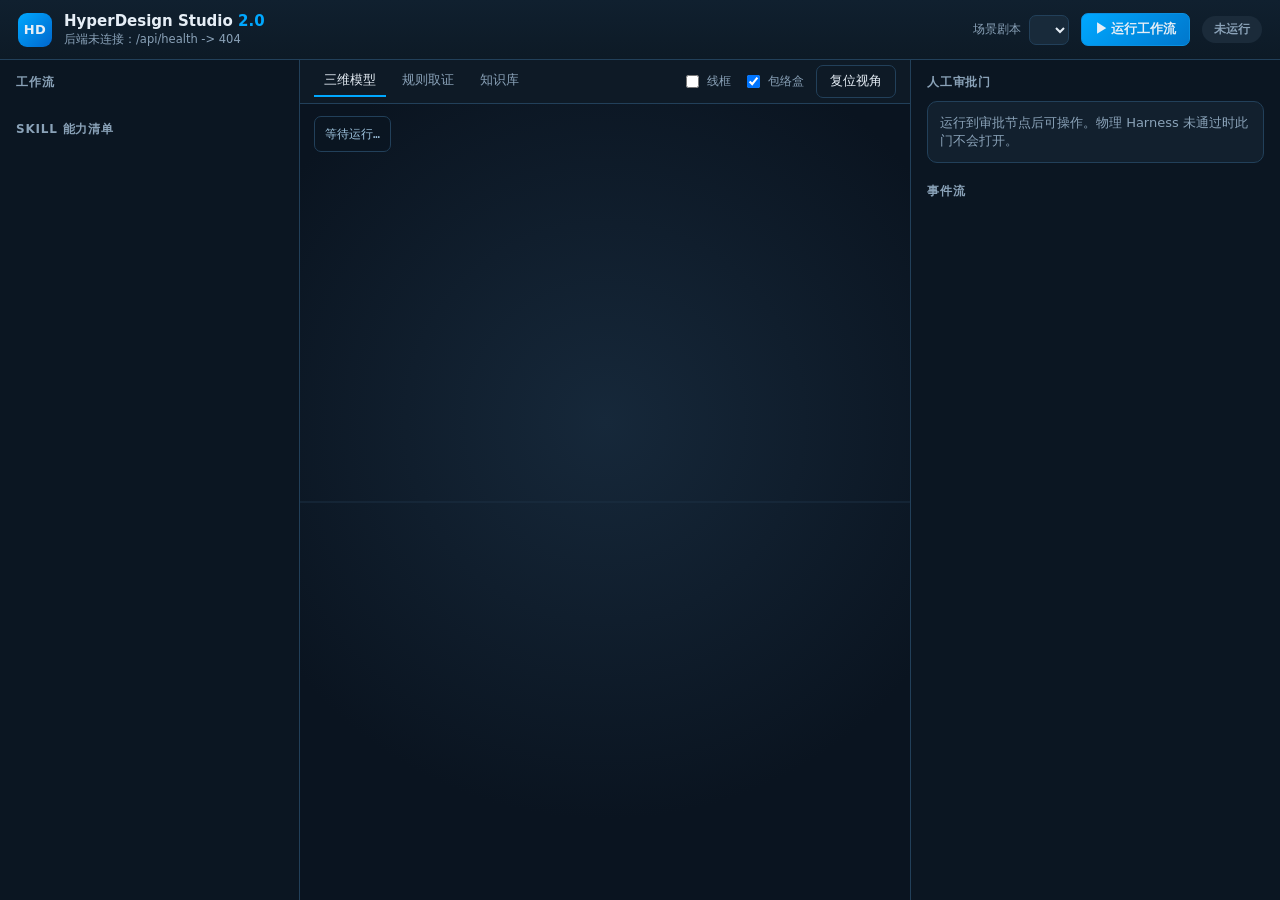
==== frontend/index.html @ b51b8f06 "HyperDesign 2.0：可验证的工业设计智能体平台（M0–M6 全部通过门禁） - 受控几何中间表示（CAD-IR）+ 固定白名单解释器：智能体只产出数据，拒绝任意代码执行 - 准入规则引擎（" ====
<!DOCTYPE html>
<html lang="zh-CN">
<head>
<meta charset="UTF-8" />
<meta name="viewport" content="width=device-width, initial-scale=1" />
<title>HyperDesign Studio 2.0</title>
<link rel="stylesheet" href="./styles.css" />
<script type="importmap">
{ "imports": { "three": "./vendor/three.module.js" } }
</script>
</head>
<body>
<header class="bar">
  <div class="brand">
    <span class="logo">HD</span>
    <div>
      <div class="title">HyperDesign Studio <span class="ver">2.0</span></div>
      <div class="sub" id="health-line">正在连接后端…</div>
    </div>
  </div>
  <div class="actions">
    <label class="field">
      <span>场景剧本</span>
      <select id="preset-select"></select>
    </label>
    <button id="btn-run" class="primary">▶ 运行工作流</button>
    <span id="run-pill" class="pill idle">未运行</span>
  </div>
</header>

<main class="layout">
  <!-- 左：工作流 -->
  <section class="panel left">
    <h2>工作流 <span class="muted" id="wf-id"></span></h2>
    <div id="node-list" class="nodes"></div>
    <h2 class="mt">Skill 能力清单</h2>
    <div id="skill-list" class="skills"></div>
  </section>

  <!-- 中：三维视窗 + 规则 -->
  <section class="panel center">
    <div class="viewport-head">
      <div class="tabs">
        <button class="tab active" data-tab="model">三维模型</button>
        <button class="tab" data-tab="rules">规则取证</button>
        <button class="tab" data-tab="kb">知识库</button>
      </div>
      <div class="vp-tools">
        <label class="chk"><input type="checkbox" id="toggle-wire" /> 线框</label>
        <label class="chk"><input type="checkbox" id="toggle-bbox" checked /> 包络盒</label>
        <button id="btn-fit" class="ghost">复位视角</button>
      </div>
    </div>
    <div id="view-wrap" class="view-wrap">
      <canvas id="view3d"></canvas>
      <div class="hud" id="hud">等待运行…</div>
    </div>
    <div id="rules-wrap" class="rules-wrap hidden">
      <div id="rules-summary" class="rules-summary"></div>
      <div id="rules-body"></div>
    </div>
    <div id="kb-wrap" class="rules-wrap hidden">
      <div class="kb-bar">
        <input type="text" id="kb-query" placeholder="检索私有工艺规范，例如：PC+ABS 外壳 名义壁厚" />
        <select id="kb-role">
          <option value="engineer">工程师</option>
          <option value="viewer">访客</option>
          <option value="admin">管理员</option>
        </select>
        <button id="kb-search" class="primary">检索</button>
      </div>
      <div id="kb-meta" class="rules-summary"></div>
      <div id="kb-results"></div>
      <h2 class="mt">可见文档 <span class="muted" id="kb-doc-count"></span></h2>
      <div id="kb-docs" class="skills"></div>
    </div>
  </section>

  <!-- 右：审批 + 事件 -->
  <section class="panel right">
    <h2>人工审批门</h2>
    <div id="approval-box" class="approval">
      <div class="muted">运行到审批节点后可操作。物理 Harness 未通过时此门不会打开。</div>
    </div>
    <h2 class="mt">事件流 <span class="muted" id="event-count"></span></h2>
    <div id="event-list" class="events"></div>
  </section>
</main>

<script type="module" src="./app.js"></script>
</body>
</html>
---- frontend/styles.css ----
/* HyperDesign Studio 2.0 —— 零构建、离线、无前端框架依赖 */
:root {
  --bg: #0b1622; --panel: #12202e; --panel-2: #182a3a; --line: #22405a;
  --fg: #e6eef6; --muted: #8aa2b8; --accent: #00a8ff;
  --ok: #2ecc71; --bad: #e74c3c; --warn: #f1c40f; --wait: #b07cff;
}
* { box-sizing: border-box; }
html, body { height: 100%; margin: 0; background: var(--bg); color: var(--fg);
  font-family: "Microsoft YaHei", "PingFang SC", system-ui, sans-serif; font-size: 13px; }
.bar { height: 60px; display: flex; align-items: center; justify-content: space-between;
  padding: 0 18px; background: linear-gradient(180deg, #10202f, #0d1a26);
  border-bottom: 1px solid var(--line); }
.brand { display: flex; align-items: center; gap: 12px; }
.logo { width: 34px; height: 34px; border-radius: 9px; background: linear-gradient(135deg, #00a8ff, #0066cc);
  display: grid; place-items: center; font-weight: 800; letter-spacing: .5px; }
.title { font-size: 15px; font-weight: 700; }
.ver { color: var(--accent); font-weight: 700; }
.sub { color: var(--muted); font-size: 11.5px; margin-top: 2px; }
.actions { display: flex; align-items: center; gap: 12px; }
.field { display: flex; align-items: center; gap: 8px; color: var(--muted); font-size: 12px; }
select, input[type="text"] { background: var(--panel-2); color: var(--fg); border: 1px solid var(--line);
  border-radius: 7px; padding: 6px 9px; font-size: 12.5px; outline: none; }
select:focus, input[type="text"]:focus { border-color: var(--accent); }
button { cursor: pointer; border-radius: 7px; border: 1px solid var(--line);
  background: var(--panel-2); color: var(--fg); padding: 7px 13px; font-size: 12.5px; }
button:hover { border-color: var(--accent); }
button.primary { background: linear-gradient(135deg, #00a8ff, #0077cc); border-color: #0a8fe0; font-weight: 700; }
button.ghost { background: transparent; }
button:disabled { opacity: .45; cursor: not-allowed; }
.pill { padding: 5px 11px; border-radius: 999px; font-size: 11.5px; font-weight: 700; border: 1px solid transparent; }
.pill.idle { background: #1b2b3a; color: var(--muted); }
.pill.running { background: #10344d; color: #6fd0ff; border-color: #1d5b83; }
.pill.ok { background: #10341f; color: #6ee7a0; border-color: #1d6b3f; }
.pill.bad { background: #3a1414; color: #ff8e84; border-color: #7a2a24; }
.pill.wait { background: #2a2038; color: #c8a6ff; border-color: #513a7a; }

.layout { display: grid; grid-template-columns: 300px minmax(0, 1fr) 370px; gap: 0;
  height: calc(100% - 60px); }
.panel { padding: 14px 16px; overflow-y: auto; background: var(--bg); }
.panel.left { border-right: 1px solid var(--line); }
.panel.right { border-left: 1px solid var(--line); }
.panel.center { padding: 0; display: flex; flex-direction: column; overflow: hidden; }
h2 { font-size: 12px; letter-spacing: .8px; text-transform: uppercase; color: var(--muted);
  margin: 0 0 10px; font-weight: 700; }
h2.mt { margin-top: 20px; }
.muted { color: var(--muted); font-weight: 400; letter-spacing: 0; text-transform: none; }

.nodes { display: flex; flex-direction: column; gap: 8px; }
.node { background: var(--panel); border: 1px solid var(--line); border-radius: 9px; padding: 10px 11px;
  position: relative; }
.node .t { font-size: 12.5px; font-weight: 600; line-height: 1.35; }
.node .m { color: var(--muted); font-size: 11px; margin-top: 4px; display: flex; gap: 8px; align-items: center; }
.dot { width: 8px; height: 8px; border-radius: 50%; background: #39506a; display: inline-block; }
.dot.ok { background: var(--ok); box-shadow: 0 0 8px #2ecc7188; }
.dot.failed { background: var(--bad); box-shadow: 0 0 8px #e74c3c88; }
.dot.running { background: var(--accent); animation: pulse 1s infinite; }
.dot.waiting_approval { background: var(--wait); }
.dot.skipped { background: #4a5a6a; }
@keyframes pulse { 50% { opacity: .35; } }

.skills { display: flex; flex-direction: column; gap: 6px; }
.skill { background: var(--panel); border: 1px solid var(--line); border-radius: 8px; padding: 8px 10px; }
.skill .k { font-family: Consolas, monospace; font-size: 11.5px; color: #7fd4ff; }
.skill .d { color: var(--muted); font-size: 11px; margin-top: 3px; line-height: 1.45; }

.viewport-head { height: 44px; display: flex; align-items: center; justify-content: space-between;
  padding: 0 14px; border-bottom: 1px solid var(--line); background: #0e1a26; }
.tabs { display: flex; gap: 6px; }
.tab { background: transparent; border: none; color: var(--muted); padding: 6px 10px; font-size: 12.5px;
  border-bottom: 2px solid transparent; border-radius: 0; }
.tab.active { color: var(--fg); border-bottom-color: var(--accent); }
.vp-tools { display: flex; gap: 12px; align-items: center; color: var(--muted); font-size: 12px; }
.chk { display: inline-flex; gap: 5px; align-items: center; cursor: pointer; }
.view-wrap { position: relative; flex: 1; min-height: 0; background: radial-gradient(circle at 50% 40%, #16283a, #0a1420 70%); }
#view3d { width: 100%; height: 100%; display: block; }
.hud { position: absolute; left: 14px; top: 12px; font-family: Consolas, monospace; font-size: 11.5px;
  color: #9fc4de; background: #0b1622cc; border: 1px solid var(--line); border-radius: 7px;
  padding: 8px 10px; line-height: 1.6; white-space: pre; pointer-events: none; }
.rules-wrap { flex: 1; overflow-y: auto; padding: 14px 16px; }
.hidden { display: none !important; }
.rules-summary { display: flex; gap: 10px; margin-bottom: 12px; flex-wrap: wrap; }
.chip { padding: 6px 10px; border-radius: 8px; background: var(--panel); border: 1px solid var(--line); font-size: 12px; }
.chip b { color: var(--accent); }
table { width: 100%; border-collapse: collapse; font-size: 11.8px; }
th { text-align: left; color: var(--muted); font-weight: 600; padding: 6px 8px; border-bottom: 1px solid var(--line); }
td { padding: 7px 8px; border-bottom: 1px solid #1b3044; vertical-align: top; }
tr.failed td { background: #3a14141f; }
tr.invalid td { background: #3a2f141f; }
.tag { font-family: Consolas, monospace; font-size: 11px; }
.cite { color: var(--muted); font-size: 11px; margin-top: 3px; line-height: 1.4; }
.act { color: #ffd479; font-size: 11px; margin-top: 2px; }

.approval { background: var(--panel); border: 1px solid var(--line); border-radius: 10px; padding: 12px; }
.approval .row { display: flex; gap: 8px; margin-top: 10px; }
.approval .row button { flex: 1; }
.btn-ok { background: #14804a !important; border-color: #1d9e5c !important; font-weight: 700; }
.btn-no { background: #8b2d27 !important; border-color: #b0392f !important; font-weight: 700; }
.events { font-family: Consolas, monospace; font-size: 11px; display: flex; flex-direction: column; gap: 3px; }
.ev { padding: 4px 7px; border-radius: 5px; background: var(--panel); border-left: 3px solid #2a4a68; }
.ev.ok { border-left-color: var(--ok); }
.ev.failed { border-left-color: var(--bad); }
.ev.approval { border-left-color: var(--wait); }
.ev .s { color: #5b7f9c; }
.ev .n { color: #7fd4ff; }

.kb-bar { display: flex; gap: 8px; margin-bottom: 12px; }
.kb-bar input[type="text"] { flex: 1; }
.kb-bar select { width: 110px; }
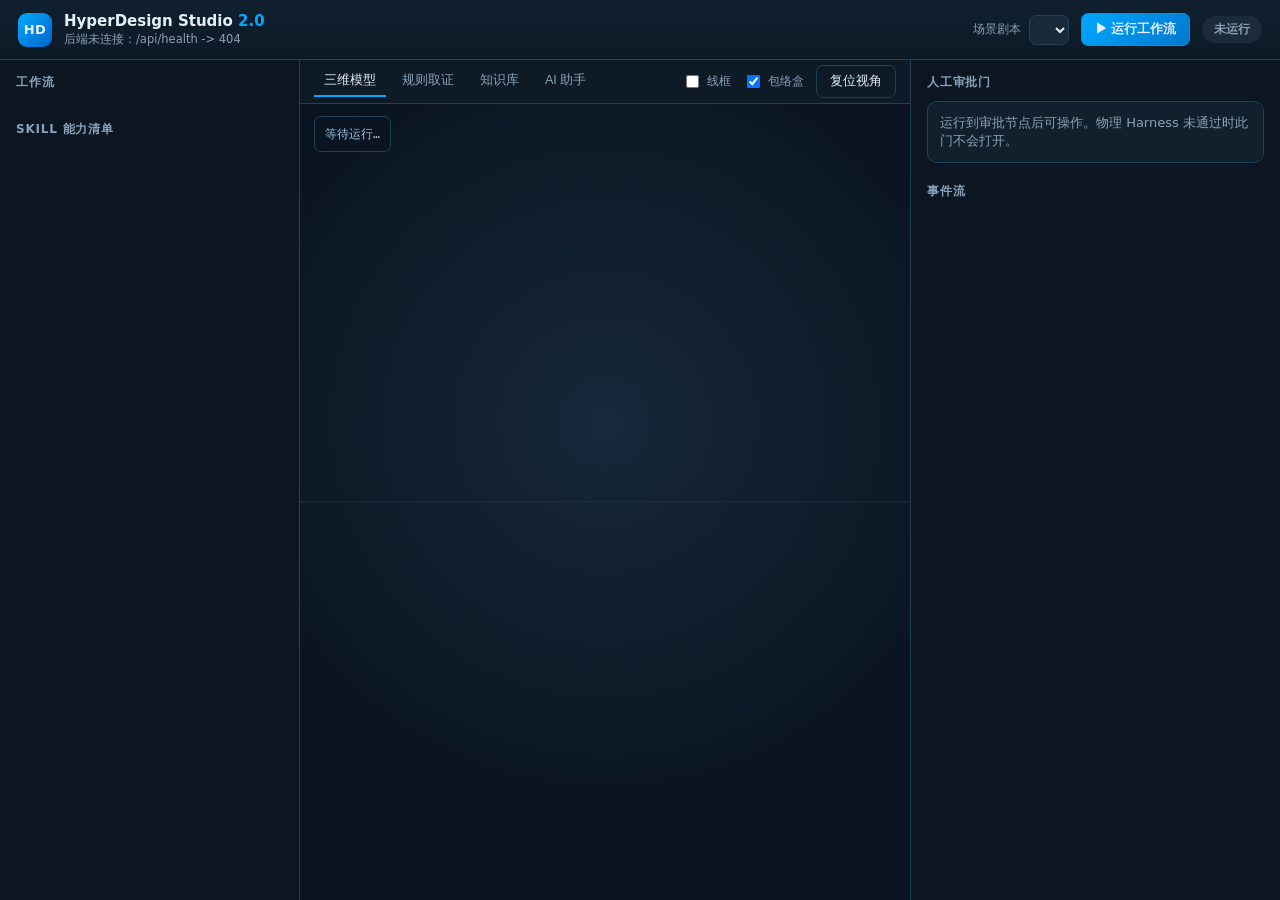
==== commit b67bbffb: "feat(assistant): 交互式 AI 助手（前期需求/中期修改/后期定型）+ 国标件吸附 - backend/app/assistant/engine.py：中文意图解析 → IR 参数补丁" ====
--- a/frontend/index.html
+++ b/frontend/index.html
@@ -44,6 +44,7 @@
         <button class="tab active" data-tab="model">三维模型</button>
         <button class="tab" data-tab="rules">规则取证</button>
         <button class="tab" data-tab="kb">知识库</button>
+        <button class="tab" data-tab="ai">AI 助手</button>
       </div>
       <div class="vp-tools">
         <label class="chk"><input type="checkbox" id="toggle-wire" /> 线框</label>
@@ -74,6 +75,19 @@
       <h2 class="mt">可见文档 <span class="muted" id="kb-doc-count"></span></h2>
       <div id="kb-docs" class="skills"></div>
     </div>
+    <div id="ai-wrap" class="rules-wrap hidden">
+      <div class="kb-bar">
+        <input type="text" id="ai-input" placeholder="例如：帮我设计一个 120×80×45 的 PC+ABS 传感器外壳；或：圆角改成 5.0" />
+        <button id="ai-send" class="primary">发送</button>
+        <button id="ai-reset">重置</button>
+      </div>
+      <div id="ai-meta" class="rules-summary"></div>
+      <div id="ai-log" class="ai-log"></div>
+      <div class="muted" style="margin-top:8px">
+        提示：前期说需求（含包络与工艺），中期说修改（壁厚/拔模/圆角/孔），后期说「定型」。
+        越界参数会被拒绝并给出依据，不会偷偷改。
+      </div>
+    </div>
   </section>
 
   <!-- 右：审批 + 事件 -->
--- a/frontend/styles.css
+++ b/frontend/styles.css
@@ -1,108 +1,116 @@
-/* HyperDesign Studio 2.0 —— 零构建、离线、无前端框架依赖 */
-:root {
-  --bg: #0b1622; --panel: #12202e; --panel-2: #182a3a; --line: #22405a;
-  --fg: #e6eef6; --muted: #8aa2b8; --accent: #00a8ff;
-  --ok: #2ecc71; --bad: #e74c3c; --warn: #f1c40f; --wait: #b07cff;
-}
-* { box-sizing: border-box; }
-html, body { height: 100%; margin: 0; background: var(--bg); color: var(--fg);
-  font-family: "Microsoft YaHei", "PingFang SC", system-ui, sans-serif; font-size: 13px; }
-.bar { height: 60px; display: flex; align-items: center; justify-content: space-between;
-  padding: 0 18px; background: linear-gradient(180deg, #10202f, #0d1a26);
-  border-bottom: 1px solid var(--line); }
-.brand { display: flex; align-items: center; gap: 12px; }
-.logo { width: 34px; height: 34px; border-radius: 9px; background: linear-gradient(135deg, #00a8ff, #0066cc);
-  display: grid; place-items: center; font-weight: 800; letter-spacing: .5px; }
-.title { font-size: 15px; font-weight: 700; }
-.ver { color: var(--accent); font-weight: 700; }
-.sub { color: var(--muted); font-size: 11.5px; margin-top: 2px; }
-.actions { display: flex; align-items: center; gap: 12px; }
-.field { display: flex; align-items: center; gap: 8px; color: var(--muted); font-size: 12px; }
-select, input[type="text"] { background: var(--panel-2); color: var(--fg); border: 1px solid var(--line);
-  border-radius: 7px; padding: 6px 9px; font-size: 12.5px; outline: none; }
-select:focus, input[type="text"]:focus { border-color: var(--accent); }
-button { cursor: pointer; border-radius: 7px; border: 1px solid var(--line);
-  background: var(--panel-2); color: var(--fg); padding: 7px 13px; font-size: 12.5px; }
-button:hover { border-color: var(--accent); }
-button.primary { background: linear-gradient(135deg, #00a8ff, #0077cc); border-color: #0a8fe0; font-weight: 700; }
-button.ghost { background: transparent; }
-button:disabled { opacity: .45; cursor: not-allowed; }
-.pill { padding: 5px 11px; border-radius: 999px; font-size: 11.5px; font-weight: 700; border: 1px solid transparent; }
-.pill.idle { background: #1b2b3a; color: var(--muted); }
-.pill.running { background: #10344d; color: #6fd0ff; border-color: #1d5b83; }
-.pill.ok { background: #10341f; color: #6ee7a0; border-color: #1d6b3f; }
-.pill.bad { background: #3a1414; color: #ff8e84; border-color: #7a2a24; }
-.pill.wait { background: #2a2038; color: #c8a6ff; border-color: #513a7a; }
-
-.layout { display: grid; grid-template-columns: 300px minmax(0, 1fr) 370px; gap: 0;
-  height: calc(100% - 60px); }
-.panel { padding: 14px 16px; overflow-y: auto; background: var(--bg); }
-.panel.left { border-right: 1px solid var(--line); }
-.panel.right { border-left: 1px solid var(--line); }
-.panel.center { padding: 0; display: flex; flex-direction: column; overflow: hidden; }
-h2 { font-size: 12px; letter-spacing: .8px; text-transform: uppercase; color: var(--muted);
-  margin: 0 0 10px; font-weight: 700; }
-h2.mt { margin-top: 20px; }
-.muted { color: var(--muted); font-weight: 400; letter-spacing: 0; text-transform: none; }
-
-.nodes { display: flex; flex-direction: column; gap: 8px; }
-.node { background: var(--panel); border: 1px solid var(--line); border-radius: 9px; padding: 10px 11px;
-  position: relative; }
-.node .t { font-size: 12.5px; font-weight: 600; line-height: 1.35; }
-.node .m { color: var(--muted); font-size: 11px; margin-top: 4px; display: flex; gap: 8px; align-items: center; }
-.dot { width: 8px; height: 8px; border-radius: 50%; background: #39506a; display: inline-block; }
-.dot.ok { background: var(--ok); box-shadow: 0 0 8px #2ecc7188; }
-.dot.failed { background: var(--bad); box-shadow: 0 0 8px #e74c3c88; }
-.dot.running { background: var(--accent); animation: pulse 1s infinite; }
-.dot.waiting_approval { background: var(--wait); }
-.dot.skipped { background: #4a5a6a; }
-@keyframes pulse { 50% { opacity: .35; } }
-
-.skills { display: flex; flex-direction: column; gap: 6px; }
-.skill { background: var(--panel); border: 1px solid var(--line); border-radius: 8px; padding: 8px 10px; }
-.skill .k { font-family: Consolas, monospace; font-size: 11.5px; color: #7fd4ff; }
-.skill .d { color: var(--muted); font-size: 11px; margin-top: 3px; line-height: 1.45; }
-
-.viewport-head { height: 44px; display: flex; align-items: center; justify-content: space-between;
-  padding: 0 14px; border-bottom: 1px solid var(--line); background: #0e1a26; }
-.tabs { display: flex; gap: 6px; }
-.tab { background: transparent; border: none; color: var(--muted); padding: 6px 10px; font-size: 12.5px;
-  border-bottom: 2px solid transparent; border-radius: 0; }
-.tab.active { color: var(--fg); border-bottom-color: var(--accent); }
-.vp-tools { display: flex; gap: 12px; align-items: center; color: var(--muted); font-size: 12px; }
-.chk { display: inline-flex; gap: 5px; align-items: center; cursor: pointer; }
-.view-wrap { position: relative; flex: 1; min-height: 0; background: radial-gradient(circle at 50% 40%, #16283a, #0a1420 70%); }
-#view3d { width: 100%; height: 100%; display: block; }
-.hud { position: absolute; left: 14px; top: 12px; font-family: Consolas, monospace; font-size: 11.5px;
-  color: #9fc4de; background: #0b1622cc; border: 1px solid var(--line); border-radius: 7px;
-  padding: 8px 10px; line-height: 1.6; white-space: pre; pointer-events: none; }
-.rules-wrap { flex: 1; overflow-y: auto; padding: 14px 16px; }
-.hidden { display: none !important; }
-.rules-summary { display: flex; gap: 10px; margin-bottom: 12px; flex-wrap: wrap; }
-.chip { padding: 6px 10px; border-radius: 8px; background: var(--panel); border: 1px solid var(--line); font-size: 12px; }
-.chip b { color: var(--accent); }
-table { width: 100%; border-collapse: collapse; font-size: 11.8px; }
-th { text-align: left; color: var(--muted); font-weight: 600; padding: 6px 8px; border-bottom: 1px solid var(--line); }
-td { padding: 7px 8px; border-bottom: 1px solid #1b3044; vertical-align: top; }
-tr.failed td { background: #3a14141f; }
-tr.invalid td { background: #3a2f141f; }
-.tag { font-family: Consolas, monospace; font-size: 11px; }
-.cite { color: var(--muted); font-size: 11px; margin-top: 3px; line-height: 1.4; }
-.act { color: #ffd479; font-size: 11px; margin-top: 2px; }
-
-.approval { background: var(--panel); border: 1px solid var(--line); border-radius: 10px; padding: 12px; }
-.approval .row { display: flex; gap: 8px; margin-top: 10px; }
-.approval .row button { flex: 1; }
-.btn-ok { background: #14804a !important; border-color: #1d9e5c !important; font-weight: 700; }
-.btn-no { background: #8b2d27 !important; border-color: #b0392f !important; font-weight: 700; }
-.events { font-family: Consolas, monospace; font-size: 11px; display: flex; flex-direction: column; gap: 3px; }
-.ev { padding: 4px 7px; border-radius: 5px; background: var(--panel); border-left: 3px solid #2a4a68; }
-.ev.ok { border-left-color: var(--ok); }
-.ev.failed { border-left-color: var(--bad); }
-.ev.approval { border-left-color: var(--wait); }
-.ev .s { color: #5b7f9c; }
-.ev .n { color: #7fd4ff; }
-
-.kb-bar { display: flex; gap: 8px; margin-bottom: 12px; }
-.kb-bar input[type="text"] { flex: 1; }
-.kb-bar select { width: 110px; }
+/* HyperDesign Studio 2.0 —— 零构建、离线、无前端框架依赖 */
+:root {
+  --bg: #0b1622; --panel: #12202e; --panel-2: #182a3a; --line: #22405a;
+  --fg: #e6eef6; --muted: #8aa2b8; --accent: #00a8ff;
+  --ok: #2ecc71; --bad: #e74c3c; --warn: #f1c40f; --wait: #b07cff;
+}
+* { box-sizing: border-box; }
+html, body { height: 100%; margin: 0; background: var(--bg); color: var(--fg);
+  font-family: "Microsoft YaHei", "PingFang SC", system-ui, sans-serif; font-size: 13px; }
+.bar { height: 60px; display: flex; align-items: center; justify-content: space-between;
+  padding: 0 18px; background: linear-gradient(180deg, #10202f, #0d1a26);
+  border-bottom: 1px solid var(--line); }
+.brand { display: flex; align-items: center; gap: 12px; }
+.logo { width: 34px; height: 34px; border-radius: 9px; background: linear-gradient(135deg, #00a8ff, #0066cc);
+  display: grid; place-items: center; font-weight: 800; letter-spacing: .5px; }
+.title { font-size: 15px; font-weight: 700; }
+.ver { color: var(--accent); font-weight: 700; }
+.sub { color: var(--muted); font-size: 11.5px; margin-top: 2px; }
+.actions { display: flex; align-items: center; gap: 12px; }
+.field { display: flex; align-items: center; gap: 8px; color: var(--muted); font-size: 12px; }
+select, input[type="text"] { background: var(--panel-2); color: var(--fg); border: 1px solid var(--line);
+  border-radius: 7px; padding: 6px 9px; font-size: 12.5px; outline: none; }
+select:focus, input[type="text"]:focus { border-color: var(--accent); }
+button { cursor: pointer; border-radius: 7px; border: 1px solid var(--line);
+  background: var(--panel-2); color: var(--fg); padding: 7px 13px; font-size: 12.5px; }
+button:hover { border-color: var(--accent); }
+button.primary { background: linear-gradient(135deg, #00a8ff, #0077cc); border-color: #0a8fe0; font-weight: 700; }
+button.ghost { background: transparent; }
+button:disabled { opacity: .45; cursor: not-allowed; }
+.pill { padding: 5px 11px; border-radius: 999px; font-size: 11.5px; font-weight: 700; border: 1px solid transparent; }
+.pill.idle { background: #1b2b3a; color: var(--muted); }
+.pill.running { background: #10344d; color: #6fd0ff; border-color: #1d5b83; }
+.pill.ok { background: #10341f; color: #6ee7a0; border-color: #1d6b3f; }
+.pill.bad { background: #3a1414; color: #ff8e84; border-color: #7a2a24; }
+.pill.wait { background: #2a2038; color: #c8a6ff; border-color: #513a7a; }
+
+.layout { display: grid; grid-template-columns: 300px minmax(0, 1fr) 370px; gap: 0;
+  height: calc(100% - 60px); }
+.panel { padding: 14px 16px; overflow-y: auto; background: var(--bg); }
+.panel.left { border-right: 1px solid var(--line); }
+.panel.right { border-left: 1px solid var(--line); }
+.panel.center { padding: 0; display: flex; flex-direction: column; overflow: hidden; }
+h2 { font-size: 12px; letter-spacing: .8px; text-transform: uppercase; color: var(--muted);
+  margin: 0 0 10px; font-weight: 700; }
+h2.mt { margin-top: 20px; }
+.muted { color: var(--muted); font-weight: 400; letter-spacing: 0; text-transform: none; }
+
+.nodes { display: flex; flex-direction: column; gap: 8px; }
+.node { background: var(--panel); border: 1px solid var(--line); border-radius: 9px; padding: 10px 11px;
+  position: relative; }
+.node .t { font-size: 12.5px; font-weight: 600; line-height: 1.35; }
+.node .m { color: var(--muted); font-size: 11px; margin-top: 4px; display: flex; gap: 8px; align-items: center; }
+.dot { width: 8px; height: 8px; border-radius: 50%; background: #39506a; display: inline-block; }
+.dot.ok { background: var(--ok); box-shadow: 0 0 8px #2ecc7188; }
+.dot.failed { background: var(--bad); box-shadow: 0 0 8px #e74c3c88; }
+.dot.running { background: var(--accent); animation: pulse 1s infinite; }
+.dot.waiting_approval { background: var(--wait); }
+.dot.skipped { background: #4a5a6a; }
+@keyframes pulse { 50% { opacity: .35; } }
+
+.skills { display: flex; flex-direction: column; gap: 6px; }
+.skill { background: var(--panel); border: 1px solid var(--line); border-radius: 8px; padding: 8px 10px; }
+.skill .k { font-family: Consolas, monospace; font-size: 11.5px; color: #7fd4ff; }
+.skill .d { color: var(--muted); font-size: 11px; margin-top: 3px; line-height: 1.45; }
+
+.viewport-head { height: 44px; display: flex; align-items: center; justify-content: space-between;
+  padding: 0 14px; border-bottom: 1px solid var(--line); background: #0e1a26; }
+.tabs { display: flex; gap: 6px; }
+.tab { background: transparent; border: none; color: var(--muted); padding: 6px 10px; font-size: 12.5px;
+  border-bottom: 2px solid transparent; border-radius: 0; }
+.tab.active { color: var(--fg); border-bottom-color: var(--accent); }
+.vp-tools { display: flex; gap: 12px; align-items: center; color: var(--muted); font-size: 12px; }
+.chk { display: inline-flex; gap: 5px; align-items: center; cursor: pointer; }
+.view-wrap { position: relative; flex: 1; min-height: 0; background: radial-gradient(circle at 50% 40%, #16283a, #0a1420 70%); }
+#view3d { width: 100%; height: 100%; display: block; }
+.hud { position: absolute; left: 14px; top: 12px; font-family: Consolas, monospace; font-size: 11.5px;
+  color: #9fc4de; background: #0b1622cc; border: 1px solid var(--line); border-radius: 7px;
+  padding: 8px 10px; line-height: 1.6; white-space: pre; pointer-events: none; }
+.rules-wrap { flex: 1; overflow-y: auto; padding: 14px 16px; }
+.hidden { display: none !important; }
+.rules-summary { display: flex; gap: 10px; margin-bottom: 12px; flex-wrap: wrap; }
+.chip { padding: 6px 10px; border-radius: 8px; background: var(--panel); border: 1px solid var(--line); font-size: 12px; }
+.chip b { color: var(--accent); }
+table { width: 100%; border-collapse: collapse; font-size: 11.8px; }
+th { text-align: left; color: var(--muted); font-weight: 600; padding: 6px 8px; border-bottom: 1px solid var(--line); }
+td { padding: 7px 8px; border-bottom: 1px solid #1b3044; vertical-align: top; }
+tr.failed td { background: #3a14141f; }
+tr.invalid td { background: #3a2f141f; }
+.tag { font-family: Consolas, monospace; font-size: 11px; }
+.cite { color: var(--muted); font-size: 11px; margin-top: 3px; line-height: 1.4; }
+.act { color: #ffd479; font-size: 11px; margin-top: 2px; }
+
+.approval { background: var(--panel); border: 1px solid var(--line); border-radius: 10px; padding: 12px; }
+.approval .row { display: flex; gap: 8px; margin-top: 10px; }
+.approval .row button { flex: 1; }
+.btn-ok { background: #14804a !important; border-color: #1d9e5c !important; font-weight: 700; }
+.btn-no { background: #8b2d27 !important; border-color: #b0392f !important; font-weight: 700; }
+.events { font-family: Consolas, monospace; font-size: 11px; display: flex; flex-direction: column; gap: 3px; }
+.ev { padding: 4px 7px; border-radius: 5px; background: var(--panel); border-left: 3px solid #2a4a68; }
+.ev.ok { border-left-color: var(--ok); }
+.ev.failed { border-left-color: var(--bad); }
+.ev.approval { border-left-color: var(--wait); }
+.ev .s { color: #5b7f9c; }
+.ev .n { color: #7fd4ff; }
+
+.kb-bar { display: flex; gap: 8px; margin-bottom: 12px; }
+.kb-bar input[type="text"] { flex: 1; }
+.kb-bar select { width: 110px; }
+
+.ai-log { display: flex; flex-direction: column; gap: 10px; max-height: 62vh; overflow-y: auto; padding-right: 4px; }
+.ai-msg { border-radius: 8px; padding: 8px 11px; max-width: 92%; }
+.ai-msg.user { align-self: flex-end; background: #16354d; border: 1px solid #24506f; }
+.ai-msg.assistant { align-self: flex-start; background: #0f1b25; border: 1px solid #1d3346; }
+.ai-msg .who { font-size: 11px; color: #7fd4ff; margin-bottom: 4px; }
+.ai-msg .txt { font-size: 13px; line-height: 1.62; }
+.ai-msg .meta { margin-top: 6px; font-size: 11px; color: #8aa2b5; }
